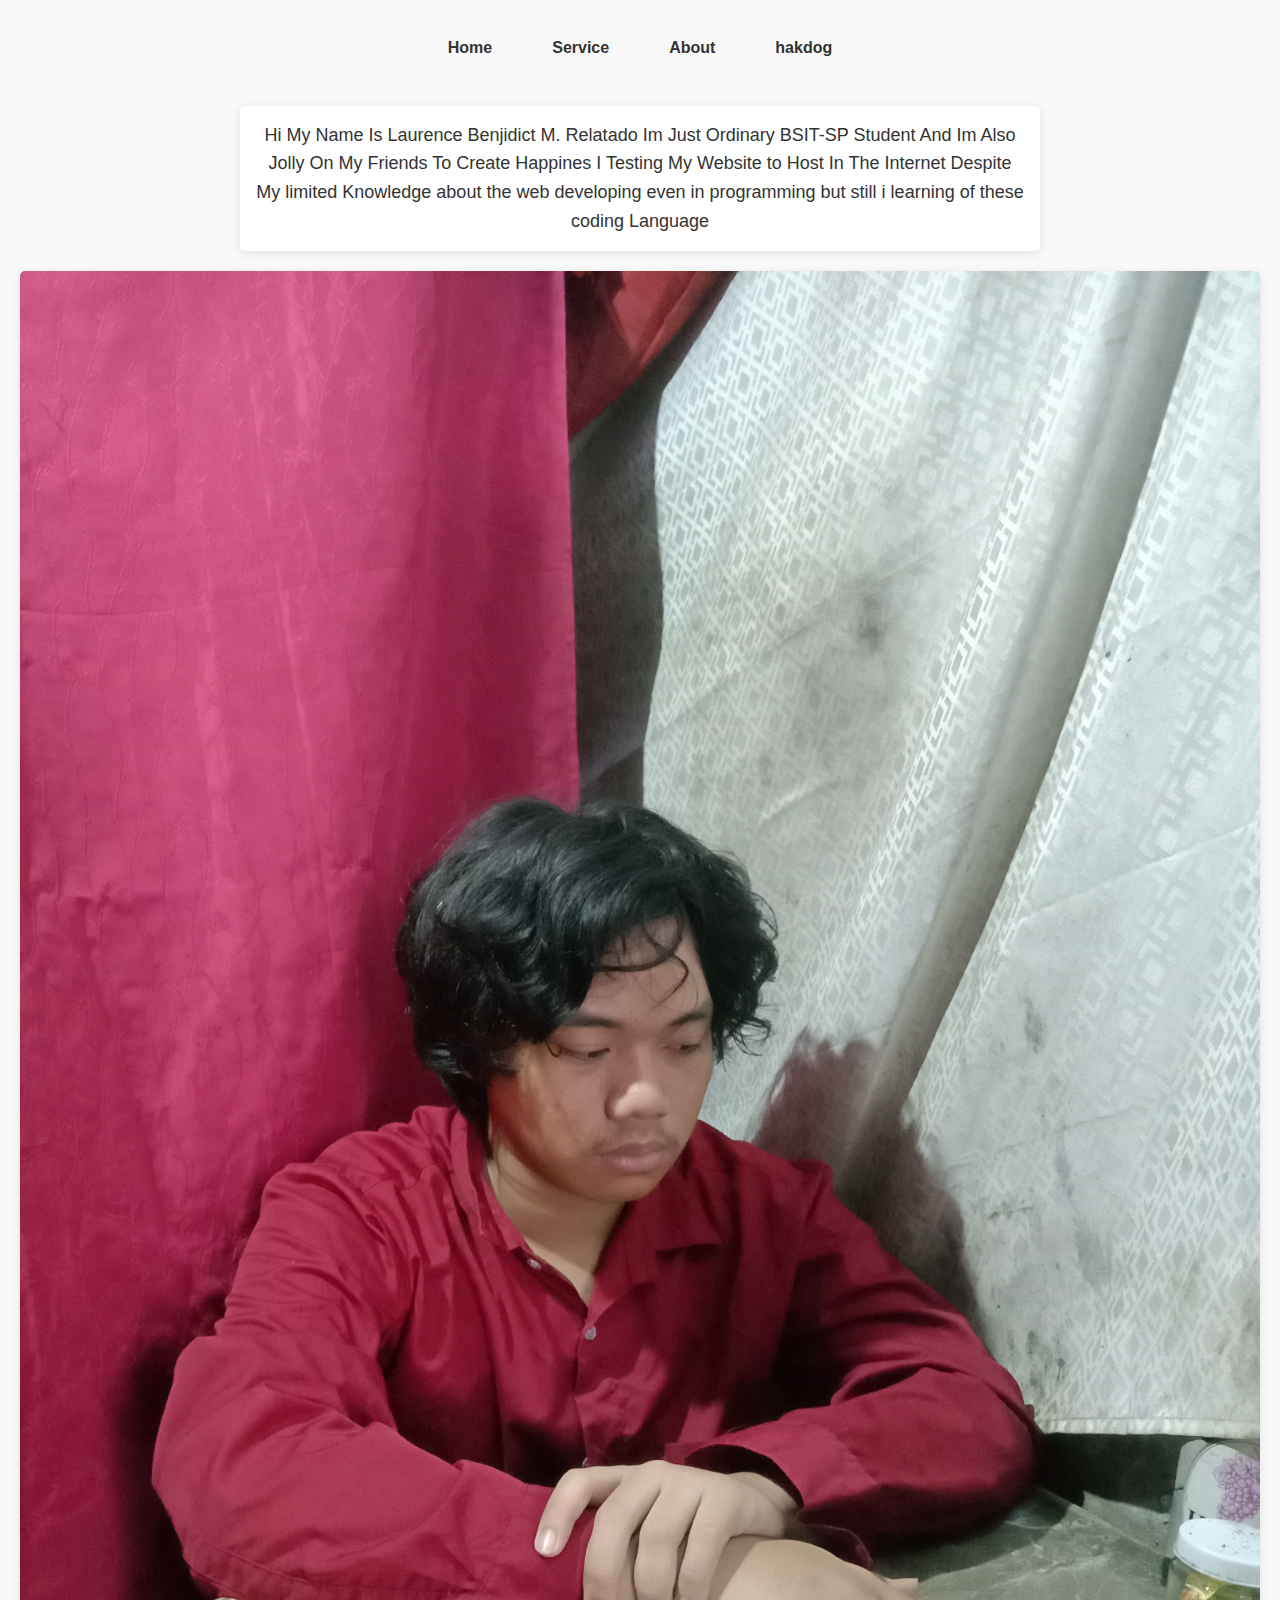
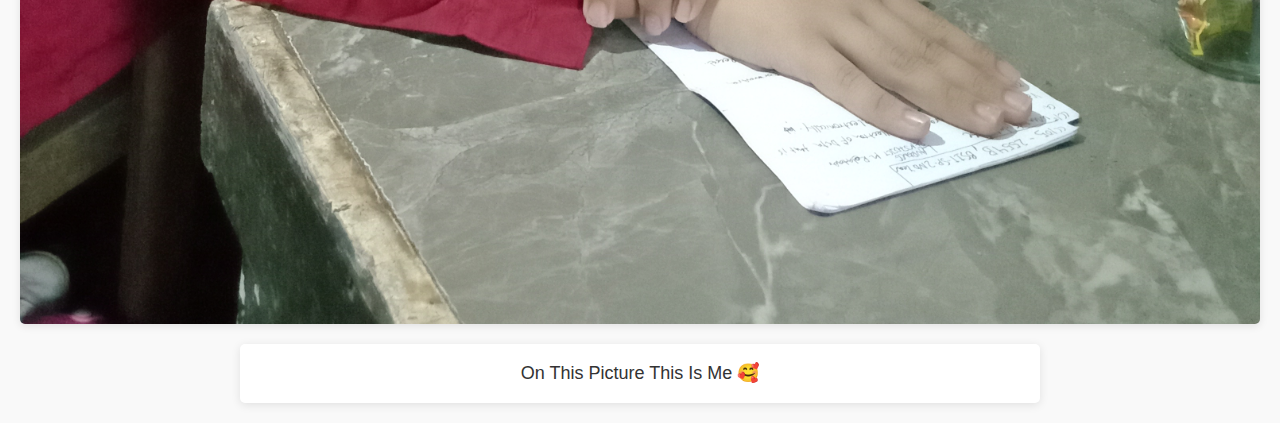
==== about.html @ d2bf063d "Add files via upload" ====
<!DOCTYPE html>
<html lang="en">
<head>
    <meta charset="UTF-8">
    <meta name="viewport" content="width=device-width, initial-scale=1.0">
    <title>Document</title>
    <link rel="stylesheet" href="about.css">
    <title>About</title>
</head>
<body>
    <nav>
        <ul>
            <li><a href="#">Home</a></li>
            <li><a href="#">Service</a></li>
            <li><a href="about.html">About</a></li>
            <li><a href="content.html">hakdog</a></li>
        </ul>
    </nav>
    <p>Hi My Name Is Laurence Benjidict M. Relatado Im Just Ordinary BSIT-SP Student And Im Also Jolly On My Friends To Create Happines I Testing My Website to Host In The Internet Despite My limited Knowledge  about the web developing even in programming but still i learning of these coding Language</p>
    <img src="Me.jpg">
    <p>On This Picture This Is Me 🥰</p>
</body>
</html>
---- about.css ----
* {
    margin: 0;
    padding: 0;
    box-sizing: border-box;
}

body {
    font-family: Arial, sans-serif;
    background-color: #f9f9f9;
    color: #333;
    line-height: 1.6;
    padding: 20px;
}

nav {
    margin-bottom: 30px;
}

nav ul {
    display: flex;
    flex-wrap: wrap;
    justify-content: center;
    list-style-type: none;
    padding: 0;
}

nav ul li {
    margin: 5px 10px;
}

nav ul li a {
    text-decoration: none;
    color: #333;
    font-weight: bold;
    padding: 10px 20px;
    transition: background-color 0.3s ease;
    display: inline-block;
}

nav ul li a:hover {
    background-color: #4CAF50;
    color: white;
    border-radius: 5px;
}

p {
    font-size: 18px;
    text-align: center;
    max-width: 800px;
    margin: 0 auto;
    background: #fff;
    padding: 15px;
    border-radius: 5px;
    box-shadow: 0 2px 10px rgba(0, 0, 0, 0.1);
}

img {
    display: block;
    max-width: 100%;
    height: auto;
    margin: 20px auto;
    border-radius: 5px;
    box-shadow: 0 2px 8px rgba(0, 0, 0, 0.1);
}

button {
    background-color: #4CAF50;
    color: white;
    border: none;
    padding: 10px 20px;
    font-size: 16px;
    cursor: pointer;
    border-radius: 5px;
    margin-top: 20px;
    transition: background-color 0.3s ease;
    display: block;
    margin: 20px auto;
}

button:hover {
    background-color: #45a049;
}

@media (max-width: 768px) {
    body {
        padding: 10px;
    }

    nav ul {
        flex-direction: column;
        align-items: center;
    }

    nav ul li {
        margin: 8px 0;
    }

    p {
        font-size: 16px;
        padding: 10px;
    }

    img {
        max-width: 50%;
    }

    button {
        width: 100%;
        padding: 12px;
    }
}

@media (max-width: 480px) {
    nav ul li a {
        padding: 8px 12px;
        font-size: 14px;
    }

    p {
        font-size: 15px;
    }

    img {
        max-width: 75%;
    }

    button {
        font-size: 14px;
    }
}
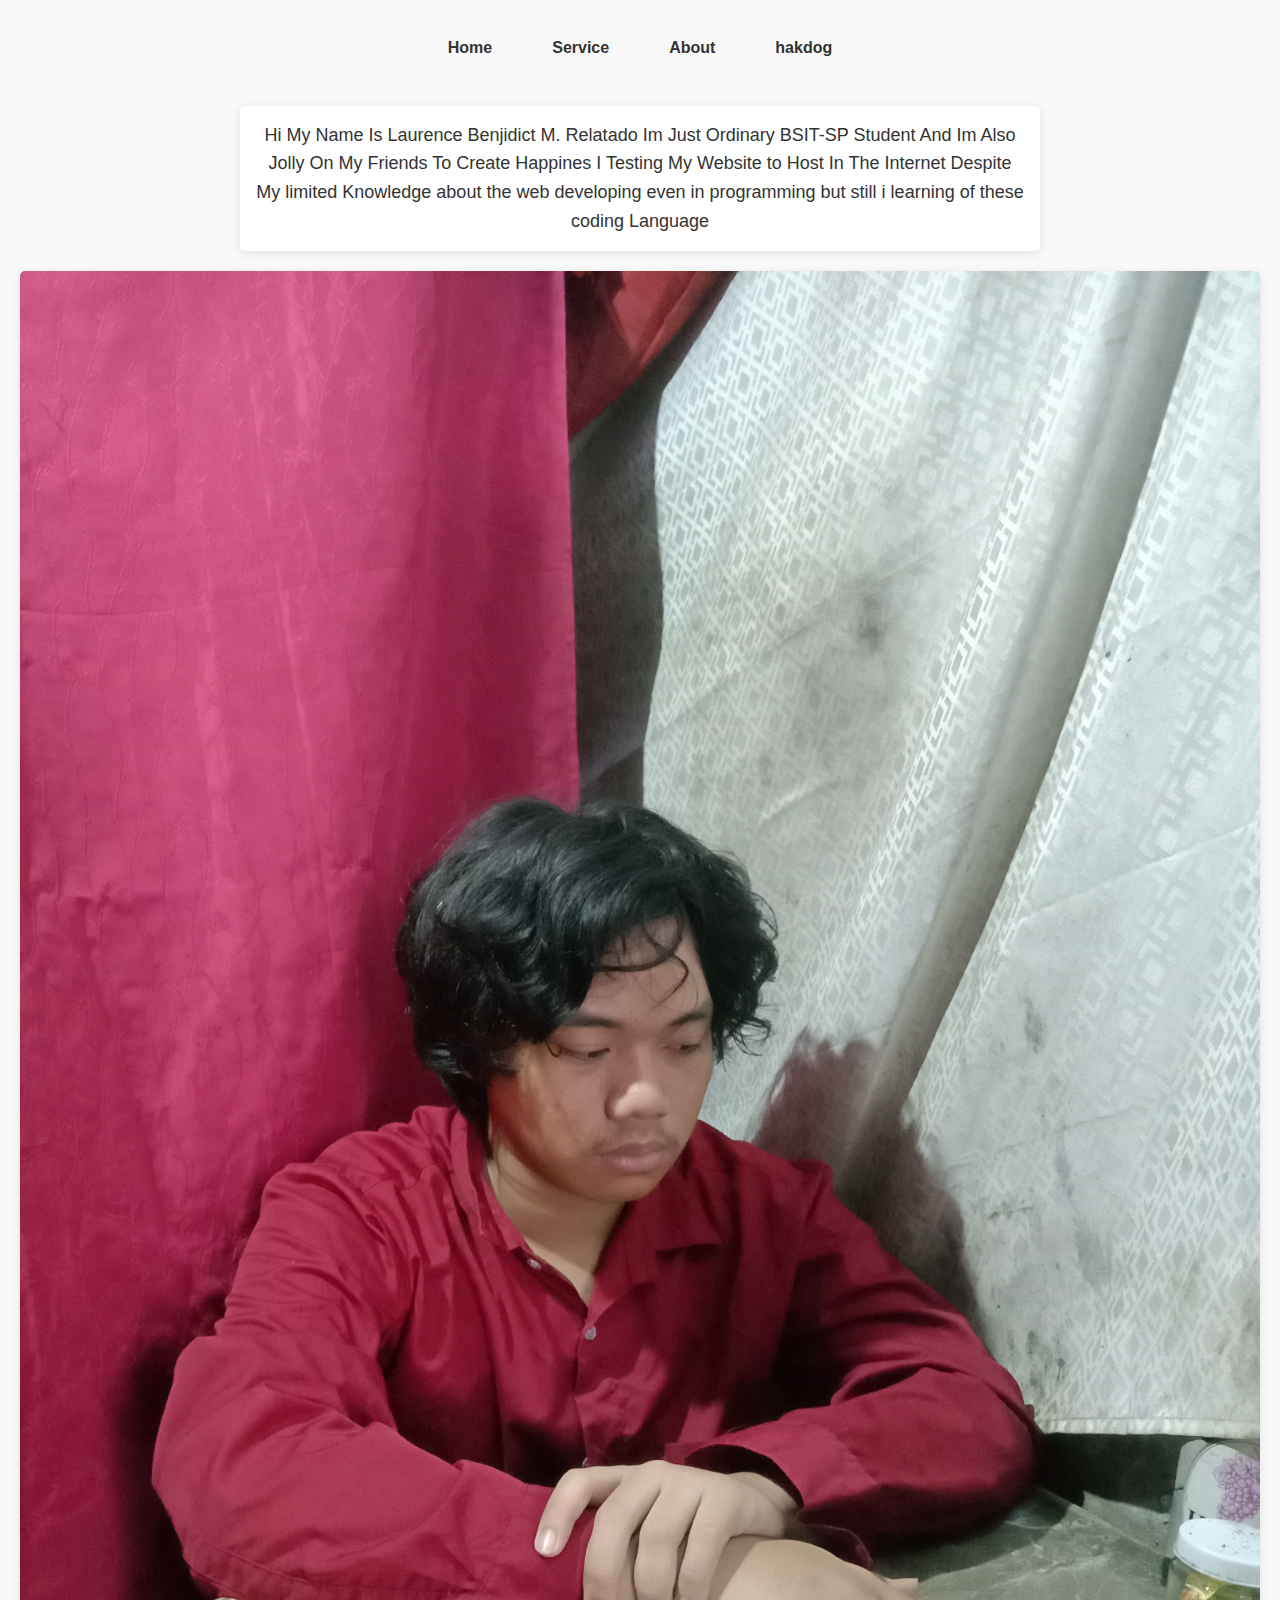
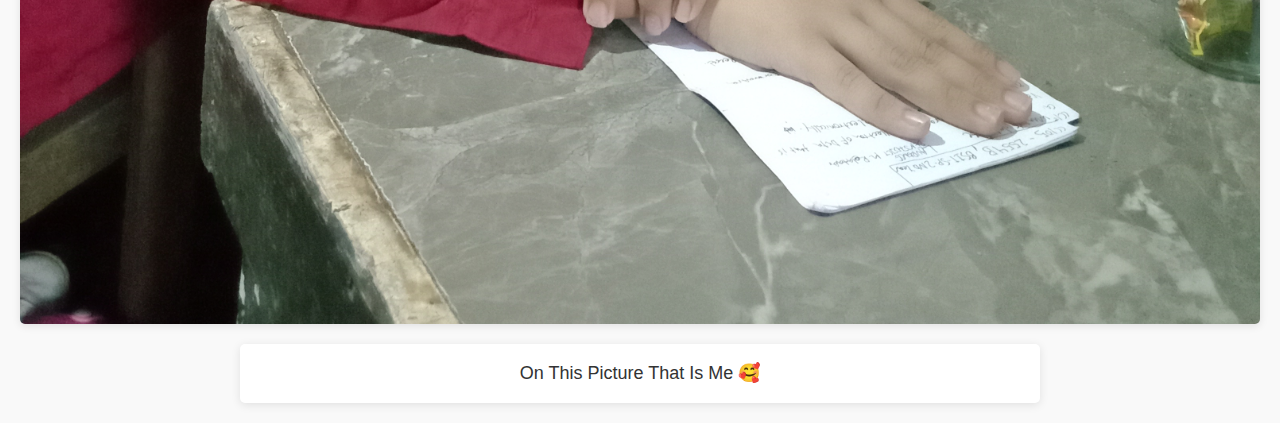
==== commit 85a081f7: "Update about.html" ====
--- a/about.html
+++ b/about.html
@@ -5,12 +5,13 @@
     <meta name="viewport" content="width=device-width, initial-scale=1.0">
     <title>Document</title>
     <link rel="stylesheet" href="about.css">
-    <title>About</title>
+    <link rel="icon" href="favicon.ico" type="image/x-icon">
+    <title>Lauben</title>
 </head>
 <body>
     <nav>
         <ul>
-            <li><a href="#">Home</a></li>
+            <li><a href="index.html">Home</a></li>
             <li><a href="#">Service</a></li>
             <li><a href="about.html">About</a></li>
             <li><a href="content.html">hakdog</a></li>
@@ -18,6 +19,6 @@
     </nav>
     <p>Hi My Name Is Laurence Benjidict M. Relatado Im Just Ordinary BSIT-SP Student And Im Also Jolly On My Friends To Create Happines I Testing My Website to Host In The Internet Despite My limited Knowledge  about the web developing even in programming but still i learning of these coding Language</p>
     <img src="Me.jpg">
-    <p>On This Picture This Is Me 🥰</p>
+    <p>On This Picture That Is Me 🥰</p>
 </body>
-</html>+</html>
